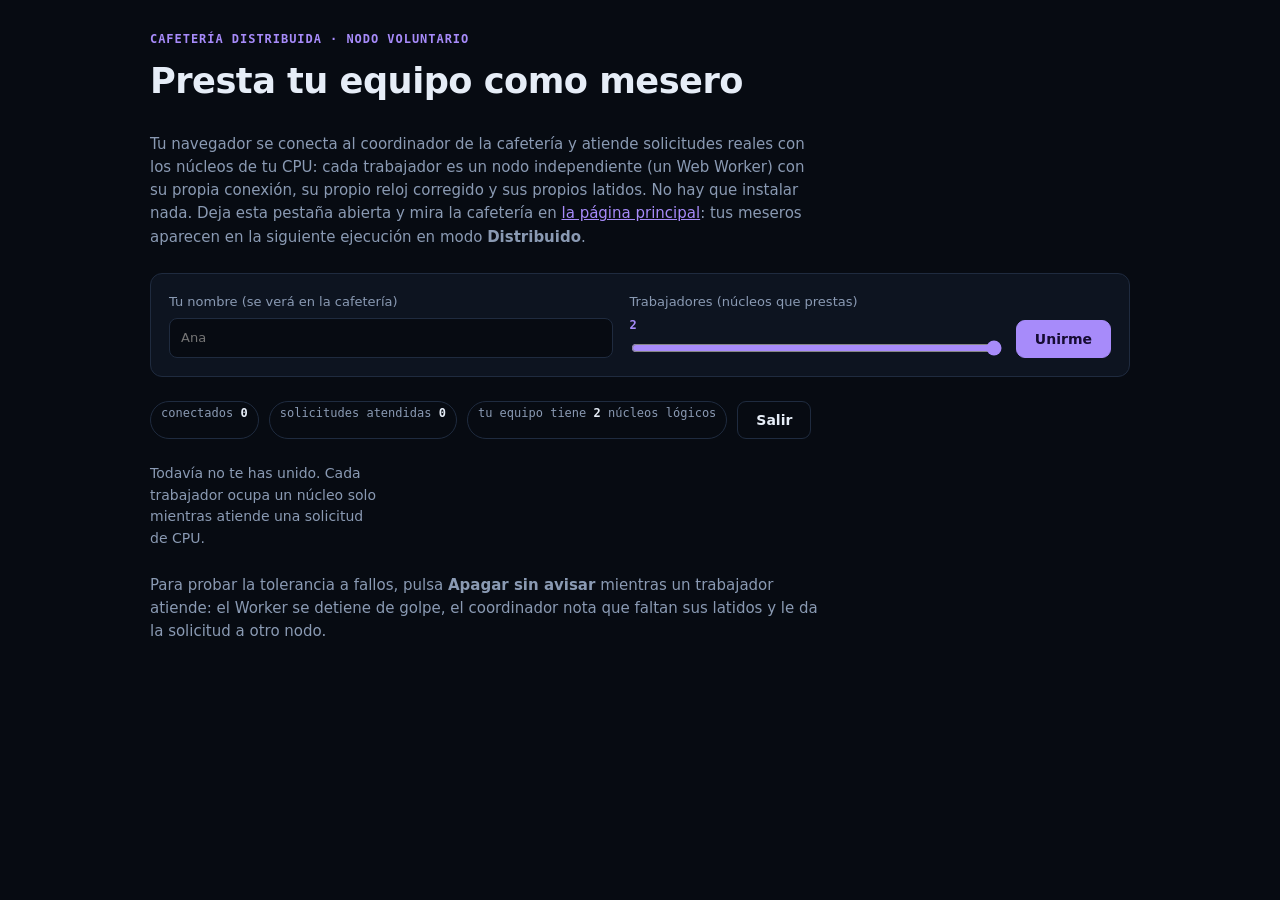
==== web/nodo.html @ 0d9dbdbd "Modo distribuido: coordinador, nodos por TCP y nodos del navegador - Cuarto modelo de ejecución: un " ====
<!doctype html>
<html lang="es">
<head>
  <meta charset="utf-8">
  <meta name="viewport" content="width=device-width, initial-scale=1">
  <title>Sumar mi equipo · Cafetería distribuida</title>
  <style>
    :root {
      --fondo: #070b12; --panel: #0d1420; --panel-2: #121b2b; --linea: #1f2b3f;
      --tinta: #e6edf7; --tinta-suave: #8a9ab3; --dis: #a78bfa; --listo: #34d399; --falla: #f87171;
      --mono: ui-monospace, "SF Mono", "JetBrains Mono", Menlo, Consolas, monospace;
      color-scheme: dark;
    }
    * { box-sizing: border-box; }
    body { margin: 0; background: var(--fondo); color: var(--tinta);
      font: 15px/1.55 system-ui, -apple-system, "Segoe UI", Roboto, sans-serif;
      padding: 32px max(16px, env(safe-area-inset-right)) 48px max(16px, env(safe-area-inset-left)); }
    main { max-width: 980px; margin: 0 auto; display: grid; gap: 24px; }
    h1 { font-size: clamp(1.6rem, 4vw, 2.2rem); margin: 0; letter-spacing: -0.015em; text-wrap: balance; }
    .eyebrow { font: 600 12px var(--mono); letter-spacing: .08em; text-transform: uppercase; color: var(--dis); margin: 0 0 8px; }
    p { margin: 0; max-width: 70ch; }
    .suave { color: var(--tinta-suave); }
    a { color: var(--dis); }
    .panel { background: var(--panel); border: 1px solid var(--linea); border-radius: 12px; padding: 18px; }
    form { display: grid; grid-template-columns: minmax(0, 1.2fr) minmax(0, 1fr) auto; gap: 16px; align-items: end; }
    label { display: grid; gap: 6px; font-size: 13px; color: var(--tinta-suave); }
    input[type=text] { background: var(--fondo); border: 1px solid var(--linea); color: var(--tinta);
      border-radius: 8px; padding: 9px 11px; font: inherit; }
    input[type=range] { accent-color: var(--dis); width: 100%; }
    output { font: 600 12px var(--mono); color: var(--dis); }
    button { font: 600 14px system-ui, sans-serif; border-radius: 9px; padding: 10px 18px; cursor: pointer;
      border: 1px solid var(--dis); background: var(--dis); color: #160c33; }
    button.sec { background: transparent; color: var(--tinta); border-color: var(--linea); }
    button.peligro { background: transparent; color: var(--falla); border-color: rgba(248,113,113,.45); padding: 6px 10px; font-size: 12.5px; }
    button:disabled { opacity: .45; cursor: default; }
    button:focus-visible, input:focus-visible { outline: 2px solid var(--dis); outline-offset: 2px; }
    .resumen { display: flex; flex-wrap: wrap; gap: 10px; }
    .chip { font: 12px var(--mono); border: 1px solid var(--linea); border-radius: 999px; padding: 4px 10px; color: var(--tinta-suave); }
    .chip b { color: var(--tinta); }
    .nodos { display: grid; grid-template-columns: repeat(auto-fill, minmax(220px, 1fr)); gap: 14px; }
    .nodo { background: var(--panel); border: 1px solid var(--linea); border-radius: 12px; padding: 14px;
      display: grid; gap: 8px; min-width: 0; }
    .nodo.atendiendo { border-color: var(--dis); }
    .nodo.caido { border-color: rgba(248,113,113,.5); opacity: .75; }
    .nodo header { display: flex; justify-content: space-between; align-items: baseline; gap: 8px; }
    .nodo h3 { margin: 0; font: 600 14px var(--mono); overflow: hidden; text-overflow: ellipsis; white-space: nowrap; }
    .estado { font: 11px var(--mono); color: var(--tinta-suave); white-space: nowrap; }
    .nodo.atendiendo .estado { color: var(--dis); }
    .nodo.caido .estado { color: var(--falla); }
    dl { display: grid; grid-template-columns: auto 1fr; gap: 2px 10px; margin: 0; font-size: 12.5px; }
    dt { color: var(--tinta-suave); }
    dd { margin: 0; font-family: var(--mono); font-variant-numeric: tabular-nums; text-align: right; }
    .barra { height: 6px; border-radius: 3px; background: var(--panel-2); overflow: hidden; }
    .barra i { display: block; height: 100%; width: 0; background: var(--dis); transition: width .2s; }
    .vacio { color: var(--tinta-suave); font-size: 14px; }
    @media (max-width: 640px) { form { grid-template-columns: 1fr; } }
    @media (prefers-reduced-motion: reduce) { .barra i { transition: none; } }
  </style>
</head>
<body>
<main>
  <header>
    <p class="eyebrow">Cafetería distribuida · nodo voluntario</p>
    <h1>Presta tu equipo como mesero</h1>
  </header>
  <p class="suave">Tu navegador se conecta al coordinador de la cafetería y atiende solicitudes reales con los núcleos de tu CPU: cada trabajador es un nodo independiente (un Web Worker) con su propia conexión, su propio reloj corregido y sus propios latidos. No hay que instalar nada. Deja esta pestaña abierta y mira la cafetería en <a href="/" target="_blank" rel="noopener">la página principal</a>: tus meseros aparecen en la siguiente ejecución en modo <b>Distribuido</b>.</p>

  <form class="panel" id="formulario">
    <label for="nombre">Tu nombre (se verá en la cafetería)
      <input type="text" id="nombre" maxlength="18" autocomplete="nickname" placeholder="Ana">
    </label>
    <label for="cuantos">Trabajadores (núcleos que prestas) <output id="v-cuantos">2</output>
      <input type="range" id="cuantos" min="1" max="4" value="2">
    </label>
    <button type="submit" id="unirme">Unirme</button>
  </form>

  <div class="resumen" id="resumen" hidden>
    <span class="chip">conectados <b id="r-vivos">0</b></span>
    <span class="chip">solicitudes atendidas <b id="r-atendidas">0</b></span>
    <span class="chip">tu equipo tiene <b id="r-nucleos">—</b> núcleos lógicos</span>
    <button class="sec" id="salir" type="button">Salir</button>
  </div>

  <section class="nodos" id="nodos">
    <p class="vacio">Todavía no te has unido. Cada trabajador ocupa un núcleo solo mientras atiende una solicitud de CPU.</p>
  </section>

  <p class="suave">Para probar la tolerancia a fallos, pulsa <b>Apagar sin avisar</b> mientras un trabajador atiende: el Worker se detiene de golpe, el coordinador nota que faltan sus latidos y le da la solicitud a otro nodo.</p>
</main>
<script src="nodo.js"></script>
</body>
</html>
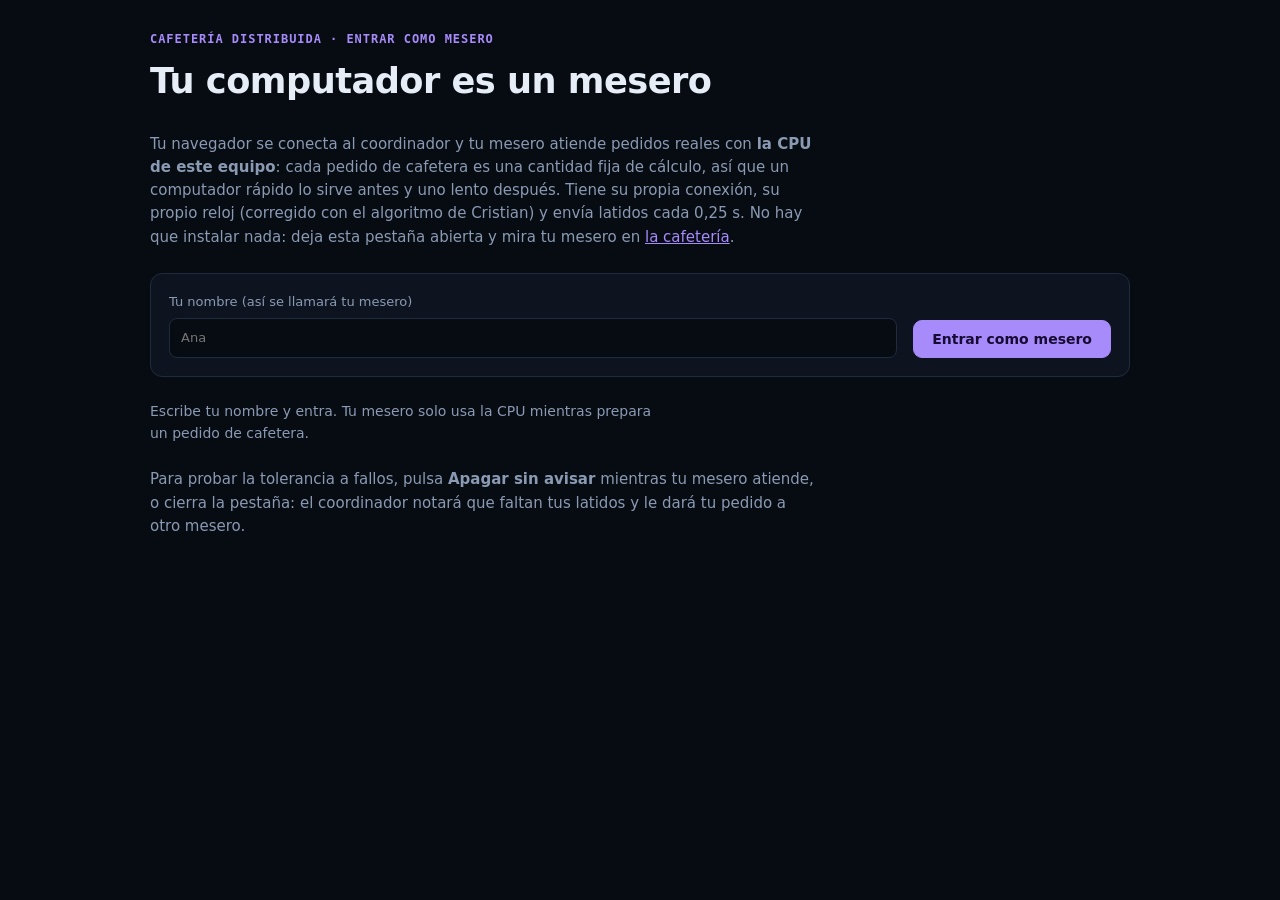
==== commit a0bef20e: "Versión web siempre distribuida: un computador = un mesero, coordinador con contraseña - Entrada con" ====
--- a/web/nodo.html
+++ b/web/nodo.html
@@ -3,7 +3,7 @@
 <head>
   <meta charset="utf-8">
   <meta name="viewport" content="width=device-width, initial-scale=1">
-  <title>Sumar mi equipo · Cafetería distribuida</title>
+  <title>Entrar como mesero · Cafetería distribuida</title>
   <style>
     :root {
       --fondo: #070b12; --panel: #0d1420; --panel-2: #121b2b; --linea: #1f2b3f;
@@ -22,7 +22,7 @@
     .suave { color: var(--tinta-suave); }
     a { color: var(--dis); }
     .panel { background: var(--panel); border: 1px solid var(--linea); border-radius: 12px; padding: 18px; }
-    form { display: grid; grid-template-columns: minmax(0, 1.2fr) minmax(0, 1fr) auto; gap: 16px; align-items: end; }
+    form { display: grid; grid-template-columns: minmax(0, 1fr) auto; gap: 16px; align-items: end; }
     label { display: grid; gap: 6px; font-size: 13px; color: var(--tinta-suave); }
     input[type=text] { background: var(--fondo); border: 1px solid var(--linea); color: var(--tinta);
       border-radius: 8px; padding: 9px 11px; font: inherit; }
@@ -37,7 +37,8 @@
     .resumen { display: flex; flex-wrap: wrap; gap: 10px; }
     .chip { font: 12px var(--mono); border: 1px solid var(--linea); border-radius: 999px; padding: 4px 10px; color: var(--tinta-suave); }
     .chip b { color: var(--tinta); }
-    .nodos { display: grid; grid-template-columns: repeat(auto-fill, minmax(220px, 1fr)); gap: 14px; }
+    .nodos { display: grid; grid-template-columns: minmax(0, 520px); gap: 14px; }
+    .velocidad { font: 600 13px var(--mono); color: var(--dis); }
     .nodo { background: var(--panel); border: 1px solid var(--linea); border-radius: 12px; padding: 14px;
       display: grid; gap: 8px; min-width: 0; }
     .nodo.atendiendo { border-color: var(--dis); }
@@ -60,33 +61,23 @@
 <body>
 <main>
   <header>
-    <p class="eyebrow">Cafetería distribuida · nodo voluntario</p>
-    <h1>Presta tu equipo como mesero</h1>
+    <p class="eyebrow">Cafetería distribuida · entrar como mesero</p>
+    <h1>Tu computador es un mesero</h1>
   </header>
-  <p class="suave">Tu navegador se conecta al coordinador de la cafetería y atiende solicitudes reales con los núcleos de tu CPU: cada trabajador es un nodo independiente (un Web Worker) con su propia conexión, su propio reloj corregido y sus propios latidos. No hay que instalar nada. Deja esta pestaña abierta y mira la cafetería en <a href="/" target="_blank" rel="noopener">la página principal</a>: tus meseros aparecen en la siguiente ejecución en modo <b>Distribuido</b>.</p>
+  <p class="suave">Tu navegador se conecta al coordinador y tu mesero atiende pedidos reales con <b>la CPU de este equipo</b>: cada pedido de cafetera es una cantidad fija de cálculo, así que un computador rápido lo sirve antes y uno lento después. Tiene su propia conexión, su propio reloj (corregido con el algoritmo de Cristian) y envía latidos cada 0,25 s. No hay que instalar nada: deja esta pestaña abierta y mira tu mesero en <a href="/?rol=espectador" target="_blank" rel="noopener">la cafetería</a>.</p>
 
   <form class="panel" id="formulario">
-    <label for="nombre">Tu nombre (se verá en la cafetería)
-      <input type="text" id="nombre" maxlength="18" autocomplete="nickname" placeholder="Ana">
+    <label for="nombre">Tu nombre (así se llamará tu mesero)
+      <input type="text" id="nombre" maxlength="18" autocomplete="nickname" placeholder="Ana" required>
     </label>
-    <label for="cuantos">Trabajadores (núcleos que prestas) <output id="v-cuantos">2</output>
-      <input type="range" id="cuantos" min="1" max="4" value="2">
-    </label>
-    <button type="submit" id="unirme">Unirme</button>
+    <button type="submit" id="unirme">Entrar como mesero</button>
   </form>
 
-  <div class="resumen" id="resumen" hidden>
-    <span class="chip">conectados <b id="r-vivos">0</b></span>
-    <span class="chip">solicitudes atendidas <b id="r-atendidas">0</b></span>
-    <span class="chip">tu equipo tiene <b id="r-nucleos">—</b> núcleos lógicos</span>
-    <button class="sec" id="salir" type="button">Salir</button>
-  </div>
-
   <section class="nodos" id="nodos">
-    <p class="vacio">Todavía no te has unido. Cada trabajador ocupa un núcleo solo mientras atiende una solicitud de CPU.</p>
+    <p class="vacio">Escribe tu nombre y entra. Tu mesero solo usa la CPU mientras prepara un pedido de cafetera.</p>
   </section>
 
-  <p class="suave">Para probar la tolerancia a fallos, pulsa <b>Apagar sin avisar</b> mientras un trabajador atiende: el Worker se detiene de golpe, el coordinador nota que faltan sus latidos y le da la solicitud a otro nodo.</p>
+  <p class="suave">Para probar la tolerancia a fallos, pulsa <b>Apagar sin avisar</b> mientras tu mesero atiende, o cierra la pestaña: el coordinador notará que faltan tus latidos y le dará tu pedido a otro mesero.</p>
 </main>
 <script src="nodo.js"></script>
 </body>
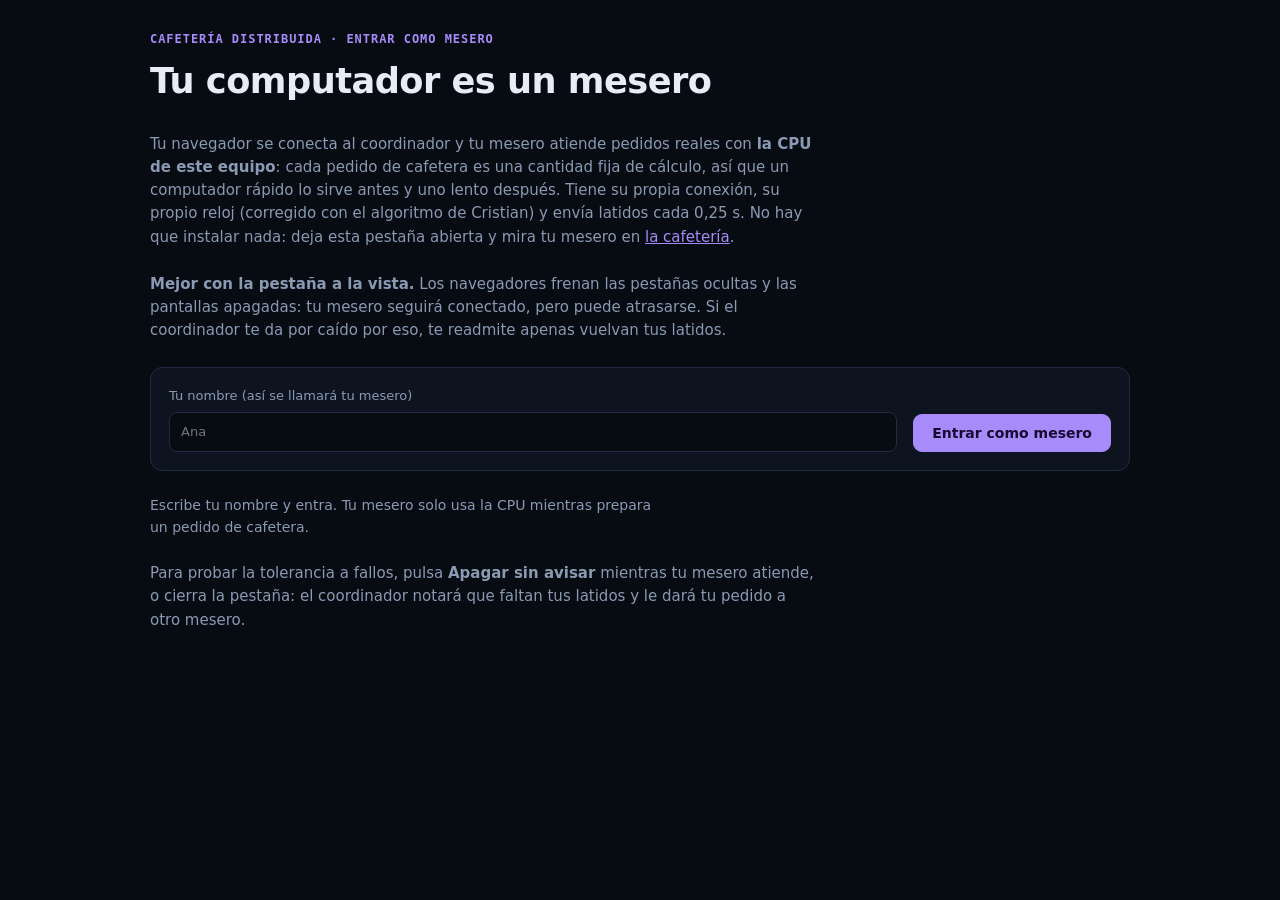
==== commit da7d33e0: "Meseros más robustos y hasta 100 mesas con 30 meseros - Falsas caídas: el límite de latidos sube a 2" ====
--- a/web/nodo.html
+++ b/web/nodo.html
@@ -65,6 +65,7 @@
     <h1>Tu computador es un mesero</h1>
   </header>
   <p class="suave">Tu navegador se conecta al coordinador y tu mesero atiende pedidos reales con <b>la CPU de este equipo</b>: cada pedido de cafetera es una cantidad fija de cálculo, así que un computador rápido lo sirve antes y uno lento después. Tiene su propia conexión, su propio reloj (corregido con el algoritmo de Cristian) y envía latidos cada 0,25 s. No hay que instalar nada: deja esta pestaña abierta y mira tu mesero en <a href="/?rol=espectador" target="_blank" rel="noopener">la cafetería</a>.</p>
+  <p class="suave"><b>Mejor con la pestaña a la vista.</b> Los navegadores frenan las pestañas ocultas y las pantallas apagadas: tu mesero seguirá conectado, pero puede atrasarse. Si el coordinador te da por caído por eso, te readmite apenas vuelvan tus latidos.</p>
 
   <form class="panel" id="formulario">
     <label for="nombre">Tu nombre (así se llamará tu mesero)
